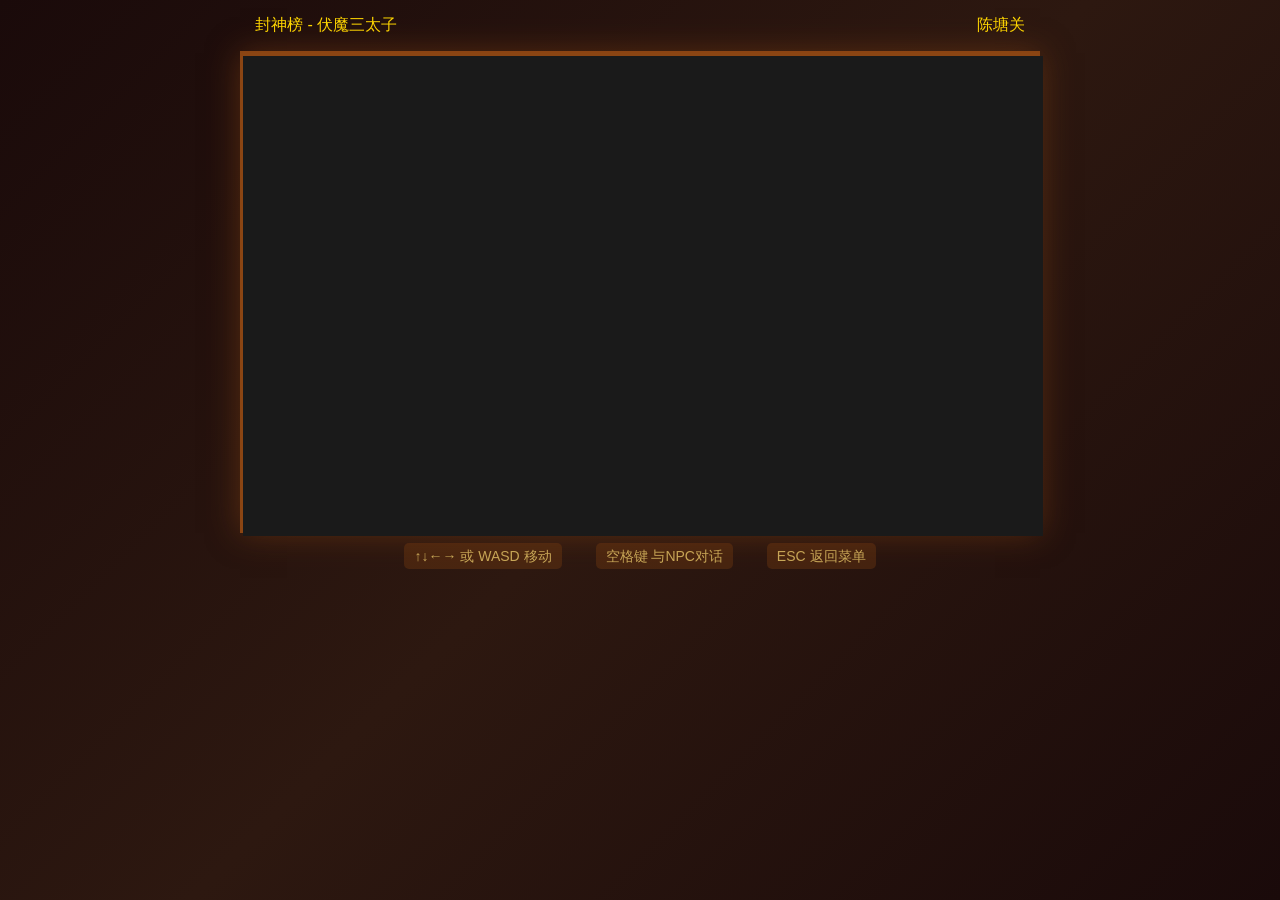
==== frontend/web/game.html @ 1c87904c "feat: 实现游戏地图系统 - GameEngine.js: 游戏引擎、游戏循环、输入处理 - Sprite.js: 角色精灵(哪吒/小龙女/杨戬)、行走动画 - TileMap.js: 地图瓦片系" ====
<!DOCTYPE html>
<html lang="zh-CN">
<head>
    <meta charset="UTF-8">
    <meta name="viewport" content="width=device-width, initial-scale=1.0">
    <title>封神榜 - 游戏</title>
    <style>
        * { margin: 0; padding: 0; box-sizing: border-box; }
        body {
            background: linear-gradient(135deg, #1a0a0a 0%, #2d1810 50%, #1a0a0a 100%);
            min-height: 100vh;
            display: flex;
            flex-direction: column;
            align-items: center;
            font-family: 'Microsoft YaHei', sans-serif;
        }
        #game-header {
            width: 800px;
            padding: 15px;
            display: flex;
            justify-content: space-between;
            align-items: center;
            color: #ffd700;
            border-bottom: 2px solid #8b4513;
        }
        #game-container {
            position: relative;
            width: 800px;
            height: 480px;
            border: 3px solid #8b4513;
            box-shadow: 0 0 30px rgba(139, 69, 19, 0.5);
        }
        #game-canvas {
            display: block;
            background: #1a1a1a;
        }
        #controls-hint {
            width: 800px;
            padding: 15px;
            color: #c9a959;
            text-align: center;
            font-size: 14px;
        }
        #controls-hint span {
            margin: 0 15px;
            padding: 5px 10px;
            background: rgba(139, 69, 19, 0.3);
            border-radius: 5px;
        }
    </style>
</head>
<body>
    <div id="game-header">
        <div>封神榜 - 伏魔三太子</div>
        <div id="location-name">陈塘关</div>
    </div>
    <div id="game-container">
        <canvas id="game-canvas" width="800" height="480"></canvas>
    </div>
    <div id="controls-hint">
        <span>↑↓←→ 或 WASD 移动</span>
        <span>空格键 与NPC对话</span>
        <span>ESC 返回菜单</span>
    </div>

    <script src="js/game/GameEngine.js"></script>
    <script src="js/game/Sprite.js"></script>
    <script src="js/game/TileMap.js"></script>
    <script src="js/game/MapData.js"></script>
    <script src="js/game/PlayerController.js"></script>
    <script>
        class GameScene {
            constructor() {
                this.engine = null;
                this.map = null;
                this.player = null;
                this.camera = { x: 0, y: 0 };
                this.dialogue = null;
            }

            init(engine) {
                this.engine = engine;
                this.player = new NeZhaSprite({
                    id: 'player',
                    name: '哪吒',
                    x: 12 * 32,
                    y: 10 * 32
                });
                this.playerController = new PlayerController(this.player, engine);
                this.loadMap('chen_tang_guan');
            }

            loadMap(mapId) {
                const mapConfig = MapData[mapId];
                if (mapConfig) {
                    this.map = new TileMap(mapConfig);
                    document.getElementById('location-name').textContent = this.map.name;
                }
            }

            changeMap(mapId, targetX, targetY) {
                this.loadMap(mapId);
                this.player.x = targetX * 32;
                this.player.y = targetY * 32;
            }

            update(dt) {
                if (this.dialogue) {
                    if (this.engine.isKeyPressed(' ') || this.engine.isKeyPressed('Enter')) {
                        this.dialogue.index++;
                        if (this.dialogue.index >= this.dialogue.lines.length) {
                            this.dialogue = null;
                        }
                    }
                    return;
                }

                this.playerController.update(dt, this.map);
                this.player.update(dt, this.map);
                this.updateCamera();
            }

            updateCamera() {
                const targetX = this.player.x - this.engine.width / 2 + 16;
                const targetY = this.player.y - this.engine.height / 2 + 24;
                this.camera.x += (targetX - this.camera.x) * 0.1;
                this.camera.y += (targetY - this.camera.y) * 0.1;
                const maxCameraX = this.map.width * this.map.tileSize - this.engine.width;
                const maxCameraY = this.map.height * this.map.tileSize - this.engine.height;
                this.camera.x = Math.max(0, Math.min(this.camera.x, maxCameraX));
                this.camera.y = Math.max(0, Math.min(this.camera.y, maxCameraY));
            }

            render(ctx) {
                if (!this.map) return;
                this.map.render(ctx, this.camera.x, this.camera.y);
                this.player.render(ctx, this.camera.x, this.camera.y);
                this.renderUI(ctx);
                if (this.dialogue) this.renderDialogue(ctx);
            }

            renderUI(ctx) {
                ctx.fillStyle = 'rgba(0, 0, 0, 0.7)';
                ctx.fillRect(10, 10, 120, 45);
                ctx.strokeStyle = '#ffd700';
                ctx.strokeRect(10, 10, 120, 45);
                ctx.fillStyle = '#ffd700';
                ctx.font = '14px Microsoft YaHei';
                ctx.fillText(this.map.name, 20, 30);
                ctx.fillStyle = '#fff';
                ctx.font = '12px Microsoft YaHei';
                ctx.fillText('等级: 1', 20, 48);
            }

            renderDialogue(ctx) {
                const boxY = this.engine.height - 120;
                ctx.fillStyle = 'rgba(0, 0, 0, 0.9)';
                ctx.fillRect(20, boxY, this.engine.width - 40, 100);
                ctx.strokeStyle = '#ffd700';
                ctx.lineWidth = 2;
                ctx.strokeRect(20, boxY, this.engine.width - 40, 100);
                ctx.fillStyle = '#ffd700';
                ctx.font = 'bold 14px Microsoft YaHei';
                ctx.fillText(this.dialogue.name, 40, boxY + 25);
                ctx.fillStyle = '#fff';
                ctx.font = '14px Microsoft YaHei';
                ctx.fillText(this.dialogue.lines[this.dialogue.index], 40, boxY + 55);
                ctx.fillStyle = '#888';
                ctx.font = '12px Microsoft YaHei';
                ctx.fillText('按空格键继续...', this.engine.width - 130, boxY + 85);
            }

            showDialogue(npc) {
                this.dialogue = { name: npc.name, lines: npc.dialogue || ['...'], index: 0 };
            }
        }

        const engine = new GameEngine('game-canvas');
        const scene = new GameScene();
        engine.setScene(scene);
        engine.start();
    </script>
</body>
</html>
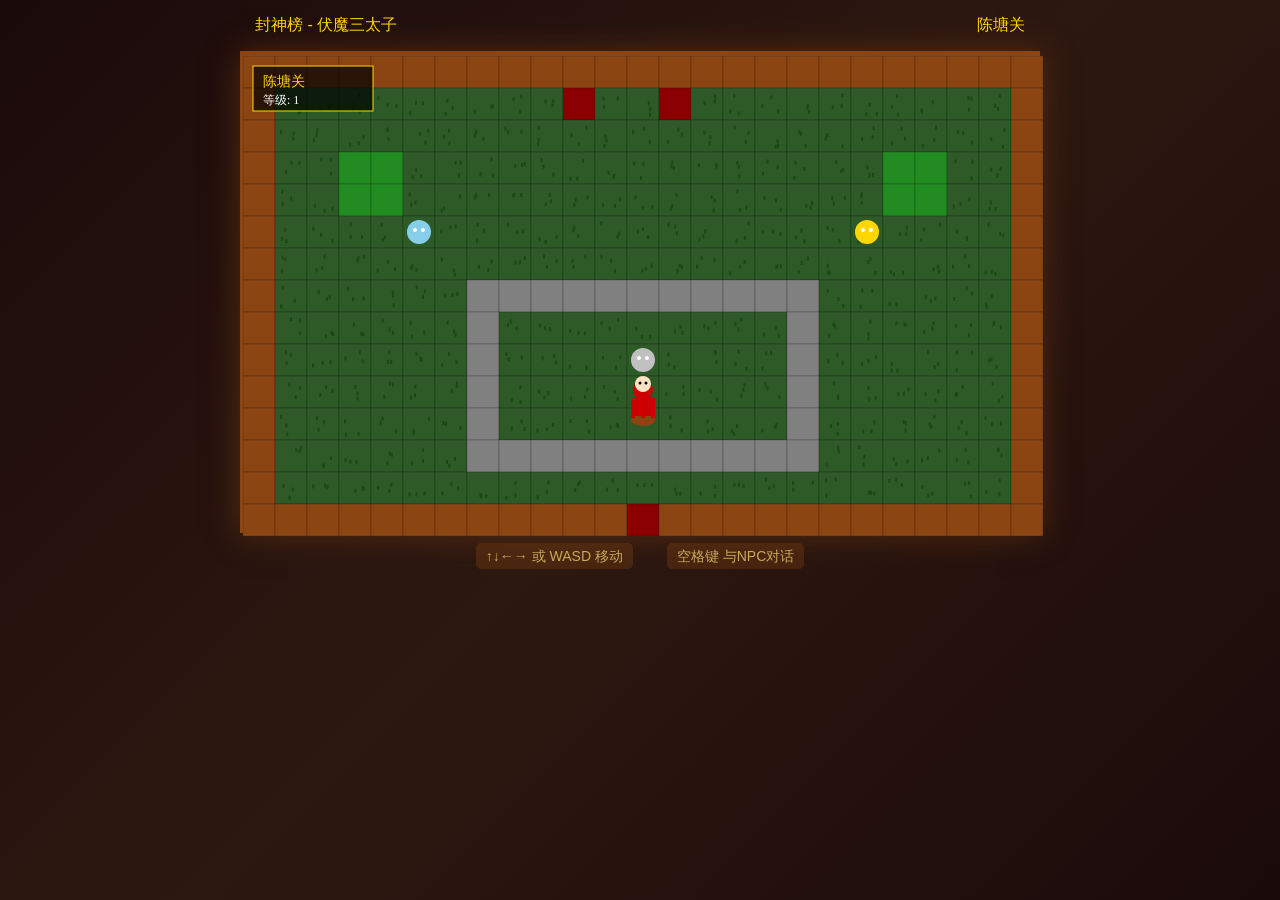
==== commit 15076c38: "fix: 修复游戏黑屏问题，重写game.html - 使用自包含IIFE避免变量冲突 - 简化代码，消除对外部类的依赖 - 添加错误显示调试信息" ====
--- a/frontend/web/game.html
+++ b/frontend/web/game.html
@@ -24,16 +24,12 @@
             border-bottom: 2px solid #8b4513;
         }
         #game-container {
-            position: relative;
             width: 800px;
             height: 480px;
             border: 3px solid #8b4513;
             box-shadow: 0 0 30px rgba(139, 69, 19, 0.5);
         }
-        #game-canvas {
-            display: block;
-            background: #1a1a1a;
-        }
+        canvas { display: block; }
         #controls-hint {
             width: 800px;
             padding: 15px;
@@ -47,138 +43,260 @@
             background: rgba(139, 69, 19, 0.3);
             border-radius: 5px;
         }
+        #error-msg {
+            color: #ff6b6b;
+            padding: 10px;
+            display: none;
+        }
     </style>
 </head>
 <body>
     <div id="game-header">
         <div>封神榜 - 伏魔三太子</div>
-        <div id="location-name">陈塘关</div>
+        <div id="location-name">加载中...</div>
     </div>
     <div id="game-container">
-        <canvas id="game-canvas" width="800" height="480"></canvas>
+        <canvas id="game-canvas"></canvas>
     </div>
     <div id="controls-hint">
         <span>↑↓←→ 或 WASD 移动</span>
         <span>空格键 与NPC对话</span>
-        <span>ESC 返回菜单</span>
     </div>
+    <div id="error-msg"></div>
 
-    <script src="js/game/GameEngine.js"></script>
-    <script src="js/game/Sprite.js"></script>
-    <script src="js/game/TileMap.js"></script>
     <script src="js/game/MapData.js"></script>
-    <script src="js/game/PlayerController.js"></script>
     <script>
-        class GameScene {
-            constructor() {
-                this.engine = null;
-                this.map = null;
-                this.player = null;
-                this.camera = { x: 0, y: 0 };
-                this.dialogue = null;
-            }
-
-            init(engine) {
-                this.engine = engine;
-                this.player = new NeZhaSprite({
-                    id: 'player',
-                    name: '哪吒',
-                    x: 12 * 32,
-                    y: 10 * 32
-                });
-                this.playerController = new PlayerController(this.player, engine);
-                this.loadMap('chen_tang_guan');
-            }
-
-            loadMap(mapId) {
-                const mapConfig = MapData[mapId];
-                if (mapConfig) {
-                    this.map = new TileMap(mapConfig);
-                    document.getElementById('location-name').textContent = this.map.name;
-                }
-            }
-
-            changeMap(mapId, targetX, targetY) {
-                this.loadMap(mapId);
-                this.player.x = targetX * 32;
-                this.player.y = targetY * 32;
-            }
-
-            update(dt) {
-                if (this.dialogue) {
-                    if (this.engine.isKeyPressed(' ') || this.engine.isKeyPressed('Enter')) {
-                        this.dialogue.index++;
-                        if (this.dialogue.index >= this.dialogue.lines.length) {
-                            this.dialogue = null;
+    (function() {
+        try {
+            var canvas = document.getElementById('game-canvas');
+            canvas.width = 800;
+            canvas.height = 480;
+            var ctx = canvas.getContext('2d');
+            
+            var keys = {};
+            window.addEventListener('keydown', function(e) {
+                keys[e.key] = true;
+                if(['ArrowUp','ArrowDown','ArrowLeft','ArrowRight',' '].indexOf(e.key) >= 0) e.preventDefault();
+            });
+            window.addEventListener('keyup', function(e) { keys[e.key] = false; });
+            
+            var TILE_SIZE = 32;
+            
+            var tileColors = {
+                0: '#2d5a27', 1: '#8b4513', 2: '#4682b4', 3: '#808080', 
+                4: '#1a1a1a', 5: '#8b0000', 8: '#228b22'
+            };
+            
+            function drawTile(offsetX, offsetY, type) {
+                var color = tileColors[type] || tileColors[0];
+                ctx.fillStyle = color;
+                ctx.fillRect(offsetX, offsetY, TILE_SIZE, TILE_SIZE);
+                ctx.strokeStyle = 'rgba(0,0,0,0.2)';
+                ctx.strokeRect(offsetX, offsetY, TILE_SIZE, TILE_SIZE);
+                
+                if(type === 0) {
+                    ctx.fillStyle = '#1a4a14';
+                    for(var i=0; i<3; i++) {
+                        ctx.fillRect(offsetX + 5 + Math.random()*20, offsetY + 5 + Math.random()*20, 2, 4);
+                    }
+                }
+            }
+            
+            function drawNPC(npc, offsetX, offsetY) {
+                ctx.fillStyle = npc.color || '#ff69b4';
+                ctx.beginPath();
+                ctx.arc(offsetX + 16, offsetY + 16, 12, 0, Math.PI * 2);
+                ctx.fill();
+                ctx.fillStyle = '#fff';
+                ctx.beginPath();
+                ctx.arc(offsetX + 12, offsetY + 14, 2, 0, Math.PI * 2);
+                ctx.arc(offsetX + 20, offsetY + 14, 2, 0, Math.PI * 2);
+                ctx.fill();
+            }
+            
+            function drawPlayer(px, py, dir, moving, frame) {
+                var bob = moving ? Math.sin(frame * Math.PI / 2) * 2 : 0;
+                var screenX = px - camera.x;
+                var screenY = py - camera.y;
+                
+                ctx.fillStyle = '#8b4513';
+                ctx.beginPath();
+                ctx.ellipse(screenX + 16, screenY + 44 - bob, 12, 6, 0, 0, Math.PI * 2);
+                ctx.fill();
+                
+                ctx.fillStyle = '#cc0000';
+                ctx.beginPath();
+                ctx.arc(screenX + 16, screenY + 14 - bob, 10, 0, Math.PI * 2);
+                ctx.fill();
+                
+                ctx.fillStyle = '#ffe4c4';
+                ctx.beginPath();
+                ctx.arc(screenX + 16, screenY + 8 - bob, 8, 0, Math.PI * 2);
+                ctx.fill();
+                
+                ctx.fillStyle = '#000';
+                var eyeOff = 0;
+                if(dir === 'left') eyeOff = -2;
+                if(dir === 'right') eyeOff = 2;
+                if(dir !== 'up') {
+                    ctx.beginPath();
+                    ctx.arc(screenX + 13 + eyeOff, screenY + 7 - bob, 1.5, 0, Math.PI * 2);
+                    ctx.arc(screenX + 19 + eyeOff, screenY + 7 - bob, 1.5, 0, Math.PI * 2);
+                    ctx.fill();
+                }
+                
+                ctx.fillStyle = '#cc0000';
+                ctx.fillRect(screenX + 4, screenY + 22 - bob, 24, 20);
+                
+                var legOff = moving ? Math.sin(frame * Math.PI / 2) * 4 : 0;
+                ctx.fillStyle = '#8b4513';
+                ctx.fillRect(screenX + 8, screenY + 40 - bob, 6, 8 + legOff*0.5);
+                ctx.fillRect(screenX + 18, screenY + 40 - bob, 6, 8 - legOff*0.5);
+            }
+            
+            function isBlocked(tx, ty) {
+                if(tx < 0 || tx >= currentMap[0].length || ty < 0 || ty >= currentMap.length) return true;
+                var tile = currentMap[ty][tx];
+                return tile === 1 || tile === 2 || tile === 4 || tile === 8;
+            }
+            
+            var currentMapId = 'chen_tang_guan';
+            var currentMap = MapData[currentMapId].tiles;
+            var npcs = MapData[currentMapId].npcs || [];
+            var exits = MapData[currentMapId].exits || [];
+            
+            var player = { x: 12 * 32, y: 10 * 32, dir: 'down', moving: false };
+            var camera = { x: 0, y: 0 };
+            var dialogue = null;
+            var lastTime = 0;
+            
+            function update(dt) {
+                if(dialogue) {
+                    if(keys[' '] || keys['Enter']) {
+                        dialogue.index++;
+                        if(dialogue.index >= dialogue.lines.length) dialogue = null;
+                    }
+                    return;
+                }
+                
+                var dx = 0, dy = 0;
+                var speed = 3;
+                
+                if(keys['ArrowUp'] || keys['w'] || keys['W']) { dy = -speed; player.dir = 'up'; }
+                if(keys['ArrowDown'] || keys['s'] || keys['S']) { dy = speed; player.dir = 'down'; }
+                if(keys['ArrowLeft'] || keys['a'] || keys['A']) { dx = -speed; player.dir = 'left'; }
+                if(keys['ArrowRight'] || keys['d'] || keys['D']) { dx = speed; player.dir = 'right'; }
+                
+                if(dx !== 0 && dy !== 0) { dx *= 0.707; dy *= 0.707; }
+                player.moving = dx !== 0 || dy !== 0;
+                
+                if(player.moving) {
+                    var newX = player.x + dx;
+                    var newY = player.y + dy;
+                    var tx = Math.floor((newX + 16) / TILE_SIZE);
+                    var ty = Math.floor((newY + 40) / TILE_SIZE);
+                    if(!isBlocked(tx, ty)) player.x = newX;
+                    var tx2 = Math.floor((player.x + 16) / TILE_SIZE);
+                    var ty2 = Math.floor((newY + 40) / TILE_SIZE);
+                    if(!isBlocked(tx2, ty2)) player.y = newY;
+                    
+                    var ptx = Math.floor((player.x + 16) / TILE_SIZE);
+                    var pty = Math.floor((player.y + 40) / TILE_SIZE);
+                    for(var i=0; i<exits.length; i++) {
+                        var ex = exits[i];
+                        if(ptx === ex.x && pty === ex.y) {
+                            currentMapId = ex.targetMap;
+                            currentMap = MapData[currentMapId].tiles;
+                            npcs = MapData[currentMapId].npcs || [];
+                            exits = MapData[currentMapId].exits || [];
+                            player.x = ex.targetX * TILE_SIZE;
+                            player.y = ex.targetY * TILE_SIZE;
+                            document.getElementById('location-name').textContent = MapData[currentMapId].name;
+                            break;
                         }
                     }
-                    return;
-                }
-
-                this.playerController.update(dt, this.map);
-                this.player.update(dt, this.map);
-                this.updateCamera();
-            }
-
-            updateCamera() {
-                const targetX = this.player.x - this.engine.width / 2 + 16;
-                const targetY = this.player.y - this.engine.height / 2 + 24;
-                this.camera.x += (targetX - this.camera.x) * 0.1;
-                this.camera.y += (targetY - this.camera.y) * 0.1;
-                const maxCameraX = this.map.width * this.map.tileSize - this.engine.width;
-                const maxCameraY = this.map.height * this.map.tileSize - this.engine.height;
-                this.camera.x = Math.max(0, Math.min(this.camera.x, maxCameraX));
-                this.camera.y = Math.max(0, Math.min(this.camera.y, maxCameraY));
-            }
-
-            render(ctx) {
-                if (!this.map) return;
-                this.map.render(ctx, this.camera.x, this.camera.y);
-                this.player.render(ctx, this.camera.x, this.camera.y);
-                this.renderUI(ctx);
-                if (this.dialogue) this.renderDialogue(ctx);
-            }
-
-            renderUI(ctx) {
-                ctx.fillStyle = 'rgba(0, 0, 0, 0.7)';
+                }
+                
+                var targetX = player.x - 400 + 16;
+                var targetY = player.y - 240 + 24;
+                camera.x += (targetX - camera.x) * 0.1;
+                camera.y += (targetY - camera.y) * 0.1;
+                camera.x = Math.max(0, Math.min(camera.x, currentMap[0].length * TILE_SIZE - 800));
+                camera.y = Math.max(0, Math.min(camera.y, currentMap.length * TILE_SIZE - 480));
+            }
+            
+            var frameCount = 0;
+            function render() {
+                ctx.fillStyle = '#1a0a0a';
+                ctx.fillRect(0, 0, 800, 480);
+                
+                var startX = Math.floor(camera.x / TILE_SIZE);
+                var startY = Math.floor(camera.y / TILE_SIZE);
+                var endX = Math.min(startX + 27, currentMap[0].length);
+                var endY = Math.min(startY + 16, currentMap.length);
+                
+                for(var y = Math.max(0, startY); y < endY; y++) {
+                    for(var x = Math.max(0, startX); x < endX; x++) {
+                        drawTile(x * TILE_SIZE - camera.x, y * TILE_SIZE - camera.y, currentMap[y][x]);
+                    }
+                }
+                
+                for(var i=0; i<npcs.length; i++) {
+                    var npc = npcs[i];
+                    drawNPC(npc, npc.x * TILE_SIZE - camera.x, npc.y * TILE_SIZE - camera.y);
+                }
+                
+                drawPlayer(player.x, player.y, player.dir, player.moving, frameCount);
+                
+                ctx.fillStyle = 'rgba(0,0,0,0.7)';
                 ctx.fillRect(10, 10, 120, 45);
                 ctx.strokeStyle = '#ffd700';
                 ctx.strokeRect(10, 10, 120, 45);
                 ctx.fillStyle = '#ffd700';
                 ctx.font = '14px Microsoft YaHei';
-                ctx.fillText(this.map.name, 20, 30);
+                ctx.fillText(MapData[currentMapId].name, 20, 30);
                 ctx.fillStyle = '#fff';
                 ctx.font = '12px Microsoft YaHei';
                 ctx.fillText('等级: 1', 20, 48);
-            }
-
-            renderDialogue(ctx) {
-                const boxY = this.engine.height - 120;
-                ctx.fillStyle = 'rgba(0, 0, 0, 0.9)';
-                ctx.fillRect(20, boxY, this.engine.width - 40, 100);
-                ctx.strokeStyle = '#ffd700';
-                ctx.lineWidth = 2;
-                ctx.strokeRect(20, boxY, this.engine.width - 40, 100);
-                ctx.fillStyle = '#ffd700';
-                ctx.font = 'bold 14px Microsoft YaHei';
-                ctx.fillText(this.dialogue.name, 40, boxY + 25);
-                ctx.fillStyle = '#fff';
-                ctx.font = '14px Microsoft YaHei';
-                ctx.fillText(this.dialogue.lines[this.dialogue.index], 40, boxY + 55);
-                ctx.fillStyle = '#888';
-                ctx.font = '12px Microsoft YaHei';
-                ctx.fillText('按空格键继续...', this.engine.width - 130, boxY + 85);
-            }
-
-            showDialogue(npc) {
-                this.dialogue = { name: npc.name, lines: npc.dialogue || ['...'], index: 0 };
-            }
-        }
-
-        const engine = new GameEngine('game-canvas');
-        const scene = new GameScene();
-        engine.setScene(scene);
-        engine.start();
+                
+                if(dialogue) {
+                    var boxY = 360;
+                    ctx.fillStyle = 'rgba(0,0,0,0.9)';
+                    ctx.fillRect(20, boxY, 760, 100);
+                    ctx.strokeStyle = '#ffd700';
+                    ctx.lineWidth = 2;
+                    ctx.strokeRect(20, boxY, 760, 100);
+                    ctx.fillStyle = '#ffd700';
+                    ctx.font = 'bold 14px Microsoft YaHei';
+                    ctx.fillText(dialogue.name, 40, boxY + 25);
+                    ctx.fillStyle = '#fff';
+                    ctx.font = '14px Microsoft YaHei';
+                    ctx.fillText(dialogue.lines[dialogue.index], 40, boxY + 55);
+                    ctx.fillStyle = '#888';
+                    ctx.font = '12px Microsoft YaHei';
+                    ctx.fillText('按空格键继续...', 650, boxY + 85);
+                }
+                
+                frameCount++;
+            }
+            
+            function gameLoop(time) {
+                var dt = time - lastTime;
+                lastTime = time;
+                update(dt);
+                render();
+                requestAnimationFrame(gameLoop);
+            }
+            
+            document.getElementById('location-name').textContent = MapData[currentMapId].name;
+            requestAnimationFrame(gameLoop);
+            
+        } catch(e) {
+            document.getElementById('error-msg').style.display = 'block';
+            document.getElementById('error-msg').textContent = 'Error: ' + e.message;
+            console.error(e);
+        }
+    })();
     </script>
 </body>
 </html>
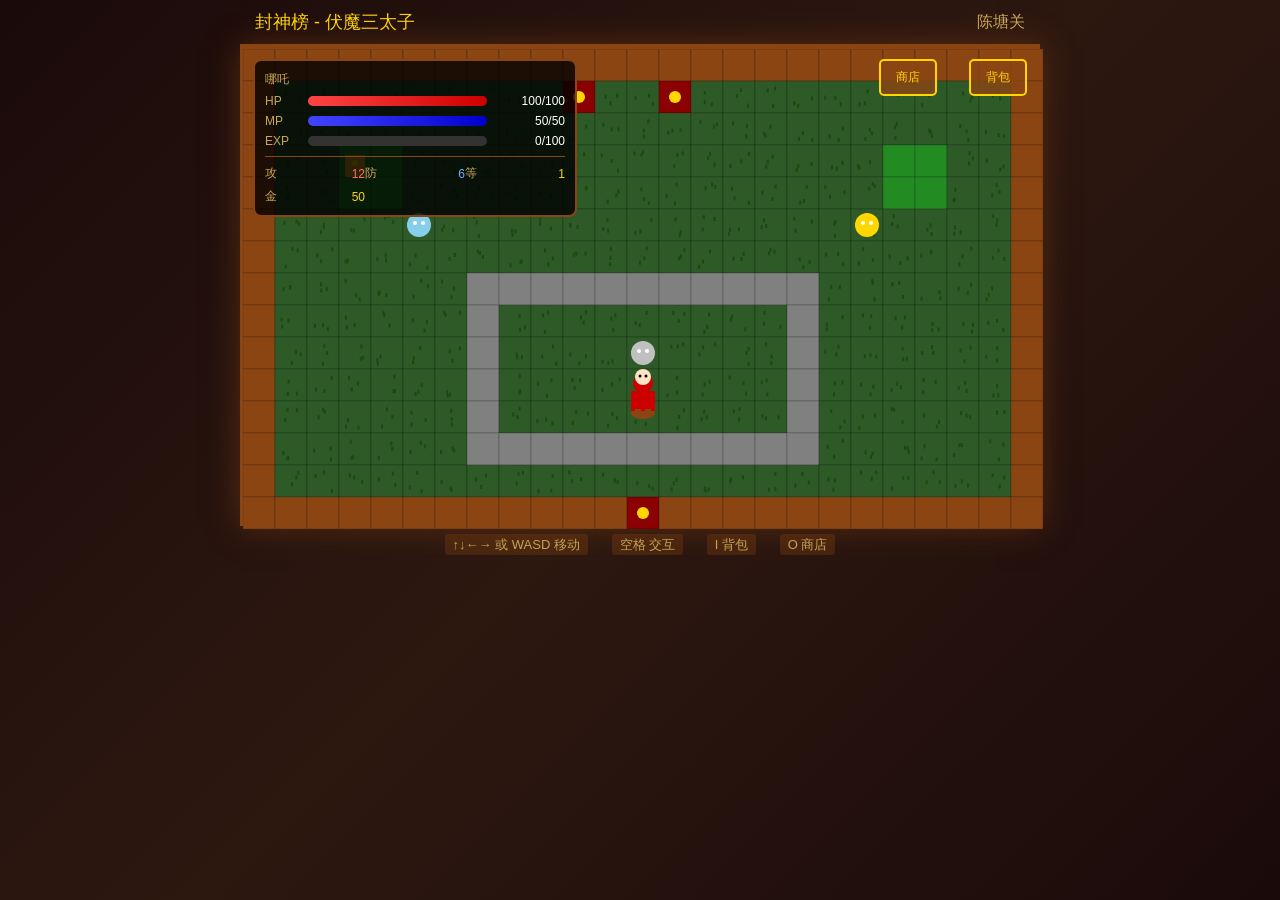
==== commit ed313506: "feat: 完善游戏系统 - 对话、宝箱、装备、状态 - 角色状态系统: HP/MP/EXP条、攻击力、防御力、等级、金币 - 对话系统: NPC对话、选项交互 - 宝箱系统: 可开启的宝箱、获得物品" ====
--- a/frontend/web/game.html
+++ b/frontend/web/game.html
@@ -14,288 +14,442 @@
             align-items: center;
             font-family: 'Microsoft YaHei', sans-serif;
         }
-        #game-header {
-            width: 800px;
-            padding: 15px;
-            display: flex;
-            justify-content: space-between;
-            align-items: center;
-            color: #ffd700;
-            border-bottom: 2px solid #8b4513;
-        }
-        #game-container {
-            width: 800px;
-            height: 480px;
-            border: 3px solid #8b4513;
-            box-shadow: 0 0 30px rgba(139, 69, 19, 0.5);
-        }
+        #game-header { width: 800px; padding: 10px 15px; display: flex; justify-content: space-between; align-items: center; color: #ffd700; border-bottom: 2px solid #8b4513; }
+        #game-header .title { font-size: 18px; }
+        #game-header .location { color: #c9a959; }
+        #game-container { width: 800px; height: 480px; border: 3px solid #8b4513; box-shadow: 0 0 30px rgba(139, 69, 19, 0.5); position: relative; }
         canvas { display: block; }
-        #controls-hint {
-            width: 800px;
-            padding: 15px;
-            color: #c9a959;
-            text-align: center;
-            font-size: 14px;
-        }
-        #controls-hint span {
-            margin: 0 15px;
-            padding: 5px 10px;
-            background: rgba(139, 69, 19, 0.3);
-            border-radius: 5px;
-        }
-        #error-msg {
-            color: #ff6b6b;
-            padding: 10px;
-            display: none;
-        }
+        #ui-overlay { position: absolute; top: 0; left: 0; width: 100%; height: 100%; pointer-events: none; }
+        
+        #status-bar { position: absolute; top: 10px; left: 10px; background: rgba(0,0,0,0.8); border: 2px solid #8b4513; border-radius: 8px; padding: 10px; min-width: 180px; pointer-events: auto; }
+        .status-row { display: flex; align-items: center; margin-bottom: 6px; color: #fff; font-size: 12px; }
+        .status-row:last-child { margin-bottom: 0; }
+        .status-label { width: 35px; color: #c9a959; }
+        .status-bar { flex: 1; height: 10px; background: #333; border-radius: 5px; overflow: hidden; margin: 0 8px; }
+        .status-bar-fill { height: 100%; transition: width 0.3s; }
+        .hp-fill { background: linear-gradient(90deg, #ff4444, #cc0000); }
+        .mp-fill { background: linear-gradient(90deg, #4444ff, #0000cc); }
+        .exp-fill { background: linear-gradient(90deg, #44ff44, #00cc00); }
+        .status-value { width: 70px; text-align: right; }
+        
+        #inventory-btn, #shop-btn { position: absolute; top: 10px; right: 10px; background: rgba(139, 69, 19, 0.8); border: 2px solid #ffd700; color: #ffd700; padding: 8px 15px; cursor: pointer; font-size: 12px; border-radius: 5px; pointer-events: auto; }
+        #shop-btn { right: 100px; }
+        #inventory-btn:hover, #shop-btn:hover { background: rgba(139, 69, 19, 1); }
+        
+        #dialogue-box { position: absolute; bottom: 20px; left: 20px; right: 20px; background: rgba(0,0,0,0.95); border: 3px solid #ffd700; border-radius: 10px; padding: 15px; display: none; pointer-events: auto; }
+        #dialogue-box.active { display: block; }
+        #dialogue-name { color: #ffd700; font-size: 16px; font-weight: bold; margin-bottom: 10px; }
+        #dialogue-text { color: #fff; font-size: 14px; line-height: 1.8; min-height: 40px; }
+        #dialogue-options { margin-top: 15px; display: flex; gap: 10px; flex-wrap: wrap; }
+        .dialogue-option { background: rgba(139, 69, 19, 0.8); border: 1px solid #8b4513; color: #c9a959; padding: 8px 20px; cursor: pointer; border-radius: 5px; font-size: 13px; }
+        .dialogue-option:hover { background: rgba(139, 69, 19, 1); border-color: #ffd700; color: #ffd700; }
+        #dialogue-hint { color: #888; font-size: 12px; margin-top: 10px; text-align: right; }
+        
+        #inventory-panel, #shop-panel { position: absolute; top: 50px; right: 10px; width: 250px; max-height: 400px; background: rgba(0,0,0,0.95); border: 2px solid #8b4513; border-radius: 10px; padding: 15px; display: none; pointer-events: auto; overflow-y: auto; }
+        #inventory-panel.active, #shop-panel.active { display: block; }
+        .panel-title { color: #ffd700; font-size: 16px; margin-bottom: 15px; padding-bottom: 10px; border-bottom: 1px solid #8b4513; }
+        .item-row { display: flex; justify-content: space-between; align-items: center; padding: 8px; background: rgba(139, 69, 19, 0.3); border-radius: 5px; margin-bottom: 8px; }
+        .item-name { color: #fff; font-size: 13px; }
+        .item-qty { color: #c9a959; font-size: 12px; }
+        .item-use-btn { background: #8b0000; border: 1px solid #ffd700; color: #ffd700; padding: 4px 10px; cursor: pointer; border-radius: 3px; font-size: 11px; }
+        .item-use-btn:hover { background: #a00000; }
+        .shop-item { display: flex; justify-content: space-between; align-items: center; padding: 10px; background: rgba(139, 69, 19, 0.3); border-radius: 5px; margin-bottom: 8px; }
+        .shop-item .price { color: #ffd700; font-size: 12px; }
+        .buy-btn { background: #006400; border: 1px solid #ffd700; color: #ffd700; padding: 5px 12px; cursor: pointer; border-radius: 3px; font-size: 12px; }
+        .buy-btn:hover { background: #008000; }
+        
+        #controls-hint { width: 800px; padding: 10px; color: #c9a959; text-align: center; font-size: 13px; }
+        #controls-hint span { margin: 0 10px; padding: 3px 8px; background: rgba(139, 69, 19, 0.3); border-radius: 3px; }
+        
+        #message-toast { position: absolute; top: 50%; left: 50%; transform: translate(-50%, -50%); background: rgba(0,0,0,0.9); border: 2px solid #ffd700; color: #ffd700; padding: 15px 30px; border-radius: 10px; font-size: 16px; display: none; pointer-events: none; }
+        #message-toast.show { display: block; animation: fadeInOut 2s; }
+        
+        @keyframes fadeInOut { 0% { opacity: 0; } 20% { opacity: 1; } 80% { opacity: 1; } 100% { opacity: 0; } }
     </style>
 </head>
 <body>
     <div id="game-header">
-        <div>封神榜 - 伏魔三太子</div>
-        <div id="location-name">加载中...</div>
+        <div class="title">封神榜 - 伏魔三太子</div>
+        <div class="location" id="location-name">陈塘关</div>
     </div>
     <div id="game-container">
-        <canvas id="game-canvas"></canvas>
+        <canvas id="game-canvas" width="800" height="480"></canvas>
+        <div id="ui-overlay">
+            <div id="status-bar">
+                <div class="status-row"><span class="status-label">哪吒</span></div>
+                <div class="status-row">
+                    <span class="status-label">HP</span>
+                    <div class="status-bar"><div class="status-bar-fill hp-fill" id="hp-bar" style="width: 100%"></div></div>
+                    <span class="status-value" id="hp-value">100/100</span>
+                </div>
+                <div class="status-row">
+                    <span class="status-label">MP</span>
+                    <div class="status-bar"><div class="status-bar-fill mp-fill" id="mp-bar" style="width: 100%"></div></div>
+                    <span class="status-value" id="mp-value">50/50</span>
+                </div>
+                <div class="status-row">
+                    <span class="status-label">EXP</span>
+                    <div class="status-bar"><div class="status-bar-fill exp-fill" id="exp-bar" style="width: 0%"></div></div>
+                    <span class="status-value" id="exp-value">0/100</span>
+                </div>
+                <div class="status-row" style="margin-top: 8px; padding-top: 8px; border-top: 1px solid #8b4513;">
+                    <span class="status-label" style="width:30px">攻</span>
+                    <span class="status-value" id="atk-value" style="color:#ff6b6b">12</span>
+                    <span class="status-label" style="width:30px">防</span>
+                    <span class="status-value" id="def-value" style="color:#6bafff">6</span>
+                    <span class="status-label" style="width:30px">等</span>
+                    <span class="status-value" id="lv-value" style="color:#ffd700">1</span>
+                </div>
+                <div class="status-row">
+                    <span class="status-label" style="width:30px">金</span>
+                    <span class="status-value" id="gold-value" style="color:#ffd700">0</span>
+                </div>
+            </div>
+            <button id="inventory-btn">背包</button>
+            <button id="shop-btn">商店</button>
+            <div id="dialogue-box">
+                <div id="dialogue-name"></div>
+                <div id="dialogue-text"></div>
+                <div id="dialogue-options"></div>
+                <div id="dialogue-hint">按空格键继续...</div>
+            </div>
+            <div id="inventory-panel"><div class="panel-title">背包</div><div id="inventory-list"></div></div>
+            <div id="shop-panel"><div class="panel-title">商店</div><div id="shop-list"></div></div>
+            <div id="message-toast"></div>
+        </div>
     </div>
     <div id="controls-hint">
         <span>↑↓←→ 或 WASD 移动</span>
-        <span>空格键 与NPC对话</span>
+        <span>空格 交互</span>
+        <span>I 背包</span>
+        <span>O 商店</span>
     </div>
-    <div id="error-msg"></div>
 
     <script src="js/game/MapData.js"></script>
     <script>
     (function() {
-        try {
-            var canvas = document.getElementById('game-canvas');
-            canvas.width = 800;
-            canvas.height = 480;
-            var ctx = canvas.getContext('2d');
+        var canvas = document.getElementById('game-canvas');
+        canvas.width = 800;
+        canvas.height = 480;
+        var ctx = canvas.getContext('2d');
+        
+        var keys = {};
+        window.addEventListener('keydown', function(e) {
+            keys[e.key] = true;
+            if(['ArrowUp','ArrowDown','ArrowLeft','ArrowRight',' ','i','I','o','O'].indexOf(e.key) >= 0) e.preventDefault();
+            if(e.key === 'i' || e.key === 'I') toggleInventory();
+            if(e.key === 'o' || e.key === 'O') toggleShop();
+        });
+        window.addEventListener('keyup', function(e) { keys[e.key] = false; });
+        
+        document.getElementById('inventory-btn').addEventListener('click', toggleInventory);
+        document.getElementById('shop-btn').addEventListener('click', toggleShop);
+        
+        var TILE_SIZE = 32;
+        var tileColors = {0: '#2d5a27', 1: '#8b4513', 2: '#4682b4', 3: '#808080', 4: '#1a1a1a', 5: '#8b0000', 8: '#228b22', 9: '#daa520'};
+        
+        var player = { name: '哪吒', level: 1, exp: 0, expToLevel: 100, hp: 100, maxHp: 100, mp: 50, maxMp: 50, attack: 12, defense: 6, gold: 50,
+            inventory: [{id: 'herb', name: '药草', qty: 3, type: 'consumable', effect: 'heal', value: 30}, {id: 'niu_huang_wan', name: '牛黄丸', qty: 1, type: 'consumable', effect: 'heal', value: 80}],
+            equipment: { weapon: null, armor: null }};
+        
+        var shopItems = [
+            {id: 'herb', name: '药草', price: 10, type: 'consumable', effect: 'heal', value: 30},
+            {id: 'niu_huang_wan', name: '牛黄丸', price: 50, type: 'consumable', effect: 'heal', value: 80},
+            {id: 'liu_shen_wan', name: '六神丸', price: 200, type: 'consumable', effect: 'heal', value: 200},
+            {id: 'tie_jian', name: '铁剑', price: 300, type: 'weapon', attack: 8},
+            {id: 'pi_jia', name: '皮甲', price: 200, type: 'armor', defense: 5}
+        ];
+        
+        var treasureData = {
+            'chen_tang_guan': [{x: 3, y: 3, opened: false, item: {id: 'herb', name: '药草', qty: 2}}],
+            'chen_tang_wai': [{x: 5, y: 5, opened: false, item: {id: 'niu_huang_wan', name: '牛黄丸', qty: 1}}, {x: 20, y: 8, opened: false, item: {id: 'tie_jian', name: '铁剑', type: 'weapon', attack: 8}}]
+        };
+        
+        function showMessage(text) {
+            var toast = document.getElementById('message-toast');
+            toast.textContent = text;
+            toast.classList.remove('show');
+            void toast.offsetWidth;
+            toast.classList.add('show');
+        }
+        
+        function updateStatusUI() {
+            document.getElementById('hp-bar').style.width = (player.hp / player.maxHp * 100) + '%';
+            document.getElementById('hp-value').textContent = player.hp + '/' + player.maxHp;
+            document.getElementById('mp-bar').style.width = (player.mp / player.maxMp * 100) + '%';
+            document.getElementById('mp-value').textContent = player.mp + '/' + player.maxMp;
+            document.getElementById('exp-bar').style.width = (player.exp / player.expToLevel * 100) + '%';
+            document.getElementById('exp-value').textContent = player.exp + '/' + player.expToLevel;
+            document.getElementById('atk-value').textContent = player.attack;
+            document.getElementById('def-value').textContent = player.defense;
+            document.getElementById('lv-value').textContent = player.level;
+            document.getElementById('gold-value').textContent = player.gold;
+        }
+        
+        function toggleInventory() {
+            var panel = document.getElementById('inventory-panel');
+            panel.classList.toggle('active');
+            if(panel.classList.contains('active')) renderInventory();
+        }
+        
+        function toggleShop() {
+            var panel = document.getElementById('shop-panel');
+            panel.classList.toggle('active');
+            if(panel.classList.contains('active')) renderShop();
+        }
+        
+        function renderInventory() {
+            var list = document.getElementById('inventory-list');
+            if(player.inventory.length === 0) {
+                list.innerHTML = '<div style="color:#888;text-align:center;padding:20px;">背包为空</div>';
+                return;
+            }
+            list.innerHTML = player.inventory.map(function(item, idx) {
+                var useBtn = item.type === 'consumable' ? '<button class="item-use-btn" onclick="useItem(' + idx + ')">使用</button>' : '';
+                return '<div class="item-row"><span class="item-name">' + item.name + '</span><span class="item-qty">x' + item.qty + '</span>' + useBtn + '</div>';
+            }).join('');
+        }
+        
+        window.useItem = function(idx) {
+            var item = player.inventory[idx];
+            if(!item) return;
+            if(item.type === 'consumable') {
+                if(item.effect === 'heal') {
+                    var oldHp = player.hp;
+                    player.hp = Math.min(player.maxHp, player.hp + item.value);
+                    showMessage('恢复 ' + (player.hp - oldHp) + ' HP!');
+                }
+                item.qty--;
+                if(item.qty <= 0) player.inventory.splice(idx, 1);
+                renderInventory();
+                updateStatusUI();
+            }
+        };
+        
+        function renderShop() {
+            var list = document.getElementById('shop-list');
+            list.innerHTML = shopItems.map(function(item) {
+                var stats = item.attack ? ' 攻击+' + item.attack : (item.defense ? ' 防御+' + item.defense : '');
+                return '<div class="shop-item"><span class="item-name">' + item.name + stats + '</span><span class="price">' + item.price + '金</span><button class="buy-btn" onclick="buyItem(\'' + item.id + '\')">购买</button></div>';
+            }).join('');
+        }
+        
+        window.buyItem = function(itemId) {
+            var shopItem = shopItems.find(function(i) { return i.id === itemId; });
+            if(!shopItem) return;
+            if(player.gold < shopItem.price) { showMessage('金币不足!'); return; }
+            player.gold -= shopItem.price;
+            var existItem = player.inventory.find(function(i) { return i.id === itemId; });
+            if(existItem) { existItem.qty++; }
+            else {
+                player.inventory.push({id: shopItem.id, name: shopItem.name, qty: 1, type: shopItem.type, effect: shopItem.effect, value: shopItem.value, attack: shopItem.attack, defense: shopItem.defense});
+            }
+            showMessage('购买了 ' + shopItem.name + '!');
+            renderShop();
+            updateStatusUI();
+        };
+        
+        var dialogueData = {
+            'chen_tang_guan': {
+                'old_man': {name: '老者', lines: ['年轻人，你可是要去降妖除魔？', '这陈塘关最近有些不太平啊...', '城外经常有妖怪出没，你要小心。'], options: [{text: '我要去降妖!', action: function(){ showMessage('老者点了点头'); }}]},
+                'merchant': {name: '商人', lines: ['客官要买点什么？', '我这里有上好的药草！'], options: [{text: '打开商店', action: toggleShop}]},
+                'guard': {name: '守卫', lines: ['陈塘关欢迎你！', '出了南门就是野外了。'], options: []}
+            }
+        };
+        
+        var currentMapId = 'chen_tang_guan';
+        var currentMap = MapData[currentMapId].tiles;
+        var npcs = MapData[currentMapId].npcs || [];
+        var exits = MapData[currentMapId].exits || [];
+        var gamePlayer = { x: 12 * 32, y: 10 * 32, dir: 'down', moving: false };
+        var camera = { x: 0, y: 0 };
+        var dialogue = null;
+        var lastTime = 0;
+        
+        function drawTile(offsetX, offsetY, type) {
+            var color = tileColors[type] || tileColors[0];
+            ctx.fillStyle = color;
+            ctx.fillRect(offsetX, offsetY, TILE_SIZE, TILE_SIZE);
+            ctx.strokeStyle = 'rgba(0,0,0,0.2)';
+            ctx.strokeRect(offsetX, offsetY, TILE_SIZE, TILE_SIZE);
+            if(type === 0) { ctx.fillStyle = '#1a4a14'; for(var i=0; i<3; i++) ctx.fillRect(offsetX + 5 + Math.random()*20, offsetY + 5 + Math.random()*20, 2, 4); }
+            else if(type === 5) { ctx.fillStyle = '#ffd700'; ctx.beginPath(); ctx.arc(offsetX + 16, offsetY + 16, 6, 0, Math.PI*2); ctx.fill(); }
+        }
+        
+        function drawNPC(npc, offsetX, offsetY) {
+            ctx.fillStyle = npc.color || '#ff69b4';
+            ctx.beginPath(); ctx.arc(offsetX + 16, offsetY + 16, 12, 0, Math.PI * 2); ctx.fill();
+            ctx.fillStyle = '#fff';
+            ctx.beginPath(); ctx.arc(offsetX + 12, offsetY + 14, 2, 0, Math.PI * 2); ctx.arc(offsetX + 20, offsetY + 14, 2, 0, Math.PI * 2); ctx.fill();
+        }
+        
+        function drawTreasure(treasure, offsetX, offsetY) {
+            if(treasure.opened) { ctx.fillStyle = '#444'; ctx.fillRect(offsetX + 8, offsetY + 20, 16, 12); }
+            else { ctx.fillStyle = '#daa520'; ctx.fillRect(offsetX + 6, offsetY + 10, 20, 22); ctx.fillStyle = '#ffd700'; ctx.beginPath(); ctx.arc(offsetX + 16, offsetY + 18, 3, 0, Math.PI*2); ctx.fill(); }
+        }
+        
+        function drawPlayer(px, py, dir, moving, frame) {
+            var bob = moving ? Math.sin(frame * Math.PI / 2) * 2 : 0;
+            var screenX = px - camera.x;
+            var screenY = py - camera.y;
+            ctx.fillStyle = '#8b4513'; ctx.beginPath(); ctx.ellipse(screenX + 16, screenY + 44 - bob, 12, 6, 0, 0, Math.PI * 2); ctx.fill();
+            ctx.fillStyle = '#cc0000'; ctx.beginPath(); ctx.arc(screenX + 16, screenY + 14 - bob, 10, 0, Math.PI * 2); ctx.fill();
+            ctx.fillStyle = '#ffe4c4'; ctx.beginPath(); ctx.arc(screenX + 16, screenY + 8 - bob, 8, 0, Math.PI * 2); ctx.fill();
+            ctx.fillStyle = '#000';
+            var eyeOff = 0; if(dir === 'left') eyeOff = -2; if(dir === 'right') eyeOff = 2;
+            if(dir !== 'up') { ctx.beginPath(); ctx.arc(screenX + 13 + eyeOff, screenY + 7 - bob, 1.5, 0, Math.PI * 2); ctx.arc(screenX + 19 + eyeOff, screenY + 7 - bob, 1.5, 0, Math.PI * 2); ctx.fill(); }
+            ctx.fillStyle = '#cc0000'; ctx.fillRect(screenX + 4, screenY + 22 - bob, 24, 20);
+            var legOff = moving ? Math.sin(frame * Math.PI / 2) * 4 : 0;
+            ctx.fillStyle = '#8b4513'; ctx.fillRect(screenX + 8, screenY + 40 - bob, 6, 8 + legOff*0.5); ctx.fillRect(screenX + 18, screenY + 40 - bob, 6, 8 - legOff*0.5);
+        }
+        
+        function isBlocked(tx, ty) {
+            if(tx < 0 || tx >= currentMap[0].length || ty < 0 || ty >= currentMap.length) return true;
+            var tile = currentMap[ty][tx];
+            return tile === 1 || tile === 2 || tile === 4 || tile === 8;
+        }
+        
+        function update(dt) {
+            if(dialogue) {
+                if(keys[' '] || keys['Enter']) {
+                    dialogue.index++;
+                    if(dialogue.index >= dialogue.lines.length) closeDialogue();
+                    else showDialogueText();
+                }
+                return;
+            }
+            if(document.getElementById('inventory-panel').classList.contains('active') || document.getElementById('shop-panel').classList.contains('active')) return;
             
-            var keys = {};
-            window.addEventListener('keydown', function(e) {
-                keys[e.key] = true;
-                if(['ArrowUp','ArrowDown','ArrowLeft','ArrowRight',' '].indexOf(e.key) >= 0) e.preventDefault();
-            });
-            window.addEventListener('keyup', function(e) { keys[e.key] = false; });
+            var dx = 0, dy = 0, speed = 3;
+            if(keys['ArrowUp'] || keys['w'] || keys['W']) { dy = -speed; gamePlayer.dir = 'up'; }
+            if(keys['ArrowDown'] || keys['s'] || keys['S']) { dy = speed; gamePlayer.dir = 'down'; }
+            if(keys['ArrowLeft'] || keys['a'] || keys['A']) { dx = -speed; gamePlayer.dir = 'left'; }
+            if(keys['ArrowRight'] || keys['d'] || keys['D']) { dx = speed; gamePlayer.dir = 'right'; }
+            if(dx !== 0 && dy !== 0) { dx *= 0.707; dy *= 0.707; }
+            gamePlayer.moving = dx !== 0 || dy !== 0;
             
-            var TILE_SIZE = 32;
-            
-            var tileColors = {
-                0: '#2d5a27', 1: '#8b4513', 2: '#4682b4', 3: '#808080', 
-                4: '#1a1a1a', 5: '#8b0000', 8: '#228b22'
-            };
-            
-            function drawTile(offsetX, offsetY, type) {
-                var color = tileColors[type] || tileColors[0];
-                ctx.fillStyle = color;
-                ctx.fillRect(offsetX, offsetY, TILE_SIZE, TILE_SIZE);
-                ctx.strokeStyle = 'rgba(0,0,0,0.2)';
-                ctx.strokeRect(offsetX, offsetY, TILE_SIZE, TILE_SIZE);
-                
-                if(type === 0) {
-                    ctx.fillStyle = '#1a4a14';
-                    for(var i=0; i<3; i++) {
-                        ctx.fillRect(offsetX + 5 + Math.random()*20, offsetY + 5 + Math.random()*20, 2, 4);
-                    }
+            if(gamePlayer.moving) {
+                var newX = gamePlayer.x + dx, newY = gamePlayer.y + dy;
+                var tx = Math.floor((newX + 16) / TILE_SIZE), ty = Math.floor((newY + 40) / TILE_SIZE);
+                if(!isBlocked(tx, ty)) gamePlayer.x = newX;
+                var tx2 = Math.floor((gamePlayer.x + 16) / TILE_SIZE), ty2 = Math.floor((newY + 40) / TILE_SIZE);
+                if(!isBlocked(tx2, ty2)) gamePlayer.y = newY;
+                checkExits(); checkTreasures(); checkNPCs();
+            }
+            var targetX = gamePlayer.x - 400 + 16, targetY = gamePlayer.y - 240 + 24;
+            camera.x += (targetX - camera.x) * 0.1;
+            camera.y += (targetY - camera.y) * 0.1;
+            camera.x = Math.max(0, Math.min(camera.x, currentMap[0].length * TILE_SIZE - 800));
+            camera.y = Math.max(0, Math.min(camera.y, currentMap.length * TILE_SIZE - 480));
+        }
+        
+        function checkExits() {
+            var ptx = Math.floor((gamePlayer.x + 16) / TILE_SIZE), pty = Math.floor((gamePlayer.y + 40) / TILE_SIZE);
+            for(var i=0; i<exits.length; i++) {
+                var ex = exits[i];
+                if(ptx === ex.x && pty === ex.y) {
+                    currentMapId = ex.targetMap;
+                    currentMap = MapData[currentMapId].tiles;
+                    npcs = MapData[currentMapId].npcs || [];
+                    exits = MapData[currentMapId].exits || [];
+                    gamePlayer.x = ex.targetX * TILE_SIZE;
+                    gamePlayer.y = ex.targetY * TILE_SIZE;
+                    document.getElementById('location-name').textContent = MapData[currentMapId].name;
+                    break;
                 }
             }
-            
-            function drawNPC(npc, offsetX, offsetY) {
-                ctx.fillStyle = npc.color || '#ff69b4';
-                ctx.beginPath();
-                ctx.arc(offsetX + 16, offsetY + 16, 12, 0, Math.PI * 2);
-                ctx.fill();
-                ctx.fillStyle = '#fff';
-                ctx.beginPath();
-                ctx.arc(offsetX + 12, offsetY + 14, 2, 0, Math.PI * 2);
-                ctx.arc(offsetX + 20, offsetY + 14, 2, 0, Math.PI * 2);
-                ctx.fill();
-            }
-            
-            function drawPlayer(px, py, dir, moving, frame) {
-                var bob = moving ? Math.sin(frame * Math.PI / 2) * 2 : 0;
-                var screenX = px - camera.x;
-                var screenY = py - camera.y;
-                
-                ctx.fillStyle = '#8b4513';
-                ctx.beginPath();
-                ctx.ellipse(screenX + 16, screenY + 44 - bob, 12, 6, 0, 0, Math.PI * 2);
-                ctx.fill();
-                
-                ctx.fillStyle = '#cc0000';
-                ctx.beginPath();
-                ctx.arc(screenX + 16, screenY + 14 - bob, 10, 0, Math.PI * 2);
-                ctx.fill();
-                
-                ctx.fillStyle = '#ffe4c4';
-                ctx.beginPath();
-                ctx.arc(screenX + 16, screenY + 8 - bob, 8, 0, Math.PI * 2);
-                ctx.fill();
-                
-                ctx.fillStyle = '#000';
-                var eyeOff = 0;
-                if(dir === 'left') eyeOff = -2;
-                if(dir === 'right') eyeOff = 2;
-                if(dir !== 'up') {
-                    ctx.beginPath();
-                    ctx.arc(screenX + 13 + eyeOff, screenY + 7 - bob, 1.5, 0, Math.PI * 2);
-                    ctx.arc(screenX + 19 + eyeOff, screenY + 7 - bob, 1.5, 0, Math.PI * 2);
-                    ctx.fill();
+        }
+        
+        function checkTreasures() {
+            if(!treasureData[currentMapId]) return;
+            var ptx = Math.floor((gamePlayer.x + 16) / TILE_SIZE), pty = Math.floor((gamePlayer.y + 40) / TILE_SIZE);
+            var treasures = treasureData[currentMapId];
+            for(var i=0; i<treasures.length; i++) {
+                var t = treasures[i];
+                if(!t.opened && ptx === t.x && pty === t.y) {
+                    t.opened = true;
+                    var item = t.item;
+                    var existItem = player.inventory.find(function(ii) { return ii.id === item.id; });
+                    if(existItem) { existItem.qty += item.qty || 1; }
+                    else { player.inventory.push({id: item.id, name: item.name, qty: item.qty || 1, type: item.type || 'consumable', effect: item.effect, value: item.value, attack: item.attack, defense: item.defense}); }
+                    if(item.type === 'weapon') { player.attack += item.attack; showMessage('获得武器 ' + item.name + ' (攻击+' + item.attack + ')'); }
+                    else if(item.type === 'armor') { player.defense += item.defense; showMessage('获得防具 ' + item.name + ' (防御+' + item.defense + ')'); }
+                    else { showMessage('获得物品 ' + item.name + ' x' + (item.qty || 1)); }
+                    updateStatusUI();
+                    break;
                 }
-                
-                ctx.fillStyle = '#cc0000';
-                ctx.fillRect(screenX + 4, screenY + 22 - bob, 24, 20);
-                
-                var legOff = moving ? Math.sin(frame * Math.PI / 2) * 4 : 0;
-                ctx.fillStyle = '#8b4513';
-                ctx.fillRect(screenX + 8, screenY + 40 - bob, 6, 8 + legOff*0.5);
-                ctx.fillRect(screenX + 18, screenY + 40 - bob, 6, 8 - legOff*0.5);
-            }
-            
-            function isBlocked(tx, ty) {
-                if(tx < 0 || tx >= currentMap[0].length || ty < 0 || ty >= currentMap.length) return true;
-                var tile = currentMap[ty][tx];
-                return tile === 1 || tile === 2 || tile === 4 || tile === 8;
-            }
-            
-            var currentMapId = 'chen_tang_guan';
-            var currentMap = MapData[currentMapId].tiles;
-            var npcs = MapData[currentMapId].npcs || [];
-            var exits = MapData[currentMapId].exits || [];
-            
-            var player = { x: 12 * 32, y: 10 * 32, dir: 'down', moving: false };
-            var camera = { x: 0, y: 0 };
-            var dialogue = null;
-            var lastTime = 0;
-            
-            function update(dt) {
-                if(dialogue) {
-                    if(keys[' '] || keys['Enter']) {
-                        dialogue.index++;
-                        if(dialogue.index >= dialogue.lines.length) dialogue = null;
-                    }
-                    return;
-                }
-                
-                var dx = 0, dy = 0;
-                var speed = 3;
-                
-                if(keys['ArrowUp'] || keys['w'] || keys['W']) { dy = -speed; player.dir = 'up'; }
-                if(keys['ArrowDown'] || keys['s'] || keys['S']) { dy = speed; player.dir = 'down'; }
-                if(keys['ArrowLeft'] || keys['a'] || keys['A']) { dx = -speed; player.dir = 'left'; }
-                if(keys['ArrowRight'] || keys['d'] || keys['D']) { dx = speed; player.dir = 'right'; }
-                
-                if(dx !== 0 && dy !== 0) { dx *= 0.707; dy *= 0.707; }
-                player.moving = dx !== 0 || dy !== 0;
-                
-                if(player.moving) {
-                    var newX = player.x + dx;
-                    var newY = player.y + dy;
-                    var tx = Math.floor((newX + 16) / TILE_SIZE);
-                    var ty = Math.floor((newY + 40) / TILE_SIZE);
-                    if(!isBlocked(tx, ty)) player.x = newX;
-                    var tx2 = Math.floor((player.x + 16) / TILE_SIZE);
-                    var ty2 = Math.floor((newY + 40) / TILE_SIZE);
-                    if(!isBlocked(tx2, ty2)) player.y = newY;
-                    
-                    var ptx = Math.floor((player.x + 16) / TILE_SIZE);
-                    var pty = Math.floor((player.y + 40) / TILE_SIZE);
-                    for(var i=0; i<exits.length; i++) {
-                        var ex = exits[i];
-                        if(ptx === ex.x && pty === ex.y) {
-                            currentMapId = ex.targetMap;
-                            currentMap = MapData[currentMapId].tiles;
-                            npcs = MapData[currentMapId].npcs || [];
-                            exits = MapData[currentMapId].exits || [];
-                            player.x = ex.targetX * TILE_SIZE;
-                            player.y = ex.targetY * TILE_SIZE;
-                            document.getElementById('location-name').textContent = MapData[currentMapId].name;
-                            break;
-                        }
-                    }
-                }
-                
-                var targetX = player.x - 400 + 16;
-                var targetY = player.y - 240 + 24;
-                camera.x += (targetX - camera.x) * 0.1;
-                camera.y += (targetY - camera.y) * 0.1;
-                camera.x = Math.max(0, Math.min(camera.x, currentMap[0].length * TILE_SIZE - 800));
-                camera.y = Math.max(0, Math.min(camera.y, currentMap.length * TILE_SIZE - 480));
-            }
-            
-            var frameCount = 0;
-            function render() {
-                ctx.fillStyle = '#1a0a0a';
-                ctx.fillRect(0, 0, 800, 480);
-                
-                var startX = Math.floor(camera.x / TILE_SIZE);
-                var startY = Math.floor(camera.y / TILE_SIZE);
-                var endX = Math.min(startX + 27, currentMap[0].length);
-                var endY = Math.min(startY + 16, currentMap.length);
-                
-                for(var y = Math.max(0, startY); y < endY; y++) {
-                    for(var x = Math.max(0, startX); x < endX; x++) {
-                        drawTile(x * TILE_SIZE - camera.x, y * TILE_SIZE - camera.y, currentMap[y][x]);
-                    }
-                }
-                
+            }
+        }
+        
+        function checkNPCs() {
+            if(keys[' ']) {
+                var ptx = Math.floor((gamePlayer.x + 16) / TILE_SIZE), pty = Math.floor((gamePlayer.y + 40) / TILE_SIZE);
                 for(var i=0; i<npcs.length; i++) {
                     var npc = npcs[i];
-                    drawNPC(npc, npc.x * TILE_SIZE - camera.x, npc.y * TILE_SIZE - camera.y);
+                    var dist = Math.abs(npc.x - ptx) + Math.abs(npc.y - pty);
+                    if(dist <= 1) { openDialogue(npc); keys[' '] = false; break; }
                 }
-                
-                drawPlayer(player.x, player.y, player.dir, player.moving, frameCount);
-                
-                ctx.fillStyle = 'rgba(0,0,0,0.7)';
-                ctx.fillRect(10, 10, 120, 45);
-                ctx.strokeStyle = '#ffd700';
-                ctx.strokeRect(10, 10, 120, 45);
-                ctx.fillStyle = '#ffd700';
-                ctx.font = '14px Microsoft YaHei';
-                ctx.fillText(MapData[currentMapId].name, 20, 30);
-                ctx.fillStyle = '#fff';
-                ctx.font = '12px Microsoft YaHei';
-                ctx.fillText('等级: 1', 20, 48);
-                
-                if(dialogue) {
-                    var boxY = 360;
-                    ctx.fillStyle = 'rgba(0,0,0,0.9)';
-                    ctx.fillRect(20, boxY, 760, 100);
-                    ctx.strokeStyle = '#ffd700';
-                    ctx.lineWidth = 2;
-                    ctx.strokeRect(20, boxY, 760, 100);
-                    ctx.fillStyle = '#ffd700';
-                    ctx.font = 'bold 14px Microsoft YaHei';
-                    ctx.fillText(dialogue.name, 40, boxY + 25);
-                    ctx.fillStyle = '#fff';
-                    ctx.font = '14px Microsoft YaHei';
-                    ctx.fillText(dialogue.lines[dialogue.index], 40, boxY + 55);
-                    ctx.fillStyle = '#888';
-                    ctx.font = '12px Microsoft YaHei';
-                    ctx.fillText('按空格键继续...', 650, boxY + 85);
-                }
-                
-                frameCount++;
-            }
-            
-            function gameLoop(time) {
-                var dt = time - lastTime;
-                lastTime = time;
-                update(dt);
-                render();
-                requestAnimationFrame(gameLoop);
-            }
-            
-            document.getElementById('location-name').textContent = MapData[currentMapId].name;
+            }
+        }
+        
+        function openDialogue(npc) {
+            var data = dialogueData[currentMapId] && dialogueData[currentMapId][npc.id];
+            if(!data) data = { name: npc.name, lines: npc.dialogue || ['...'], options: [] };
+            dialogue = { npc: npc, name: data.name, lines: data.lines, options: data.options || [], index: 0 };
+            var box = document.getElementById('dialogue-box');
+            box.classList.add('active');
+            showDialogueText();
+        }
+        
+        function showDialogueText() {
+            document.getElementById('dialogue-name').textContent = dialogue.name;
+            document.getElementById('dialogue-text').textContent = dialogue.lines[dialogue.index];
+            var optionsDiv = document.getElementById('dialogue-options');
+            optionsDiv.innerHTML = '';
+            if(dialogue.index >= dialogue.lines.length - 1 && dialogue.options.length > 0) {
+                dialogue.options.forEach(function(opt) {
+                    var btn = document.createElement('div');
+                    btn.className = 'dialogue-option';
+                    btn.textContent = opt.text;
+                    btn.onclick = function() { opt.action(); closeDialogue(); };
+                    optionsDiv.appendChild(btn);
+                });
+            }
+            document.getElementById('dialogue-hint').style.display = (dialogue.index >= dialogue.lines.length - 1 && dialogue.options.length > 0) ? 'none' : 'block';
+        }
+        
+        function closeDialogue() { dialogue = null; document.getElementById('dialogue-box').classList.remove('active'); }
+        
+        var frameCount = 0;
+        function render() {
+            ctx.fillStyle = '#1a0a0a'; ctx.fillRect(0, 0, 800, 480);
+            var startX = Math.floor(camera.x / TILE_SIZE), startY = Math.floor(camera.y / TILE_SIZE);
+            var endX = Math.min(startX + 27, currentMap[0].length), endY = Math.min(startY + 16, currentMap.length);
+            for(var y = Math.max(0, startY); y < endY; y++) for(var x = Math.max(0, startX); x < endX; x++) drawTile(x * TILE_SIZE - camera.x, y * TILE_SIZE - camera.y, currentMap[y][x]);
+            var treasures = treasureData[currentMapId] || [];
+            for(var i=0; i<treasures.length; i++) {
+                var t = treasures[i];
+                if(t.x >= startX && t.x < endX && t.y >= startY && t.y < endY) drawTreasure(t, t.x * TILE_SIZE - camera.x, t.y * TILE_SIZE - camera.y);
+            }
+            for(var i=0; i<npcs.length; i++) {
+                var npc = npcs[i];
+                if(npc.x >= startX && npc.x < endX && npc.y >= startY && npc.y < endY) drawNPC(npc, npc.x * TILE_SIZE - camera.x, npc.y * TILE_SIZE - camera.y);
+            }
+            drawPlayer(gamePlayer.x, gamePlayer.y, gamePlayer.dir, gamePlayer.moving, frameCount);
+            frameCount++;
+        }
+        
+        function gameLoop(time) {
+            var dt = time - lastTime;
+            lastTime = time;
+            update(dt);
+            render();
             requestAnimationFrame(gameLoop);
-            
-        } catch(e) {
-            document.getElementById('error-msg').style.display = 'block';
-            document.getElementById('error-msg').textContent = 'Error: ' + e.message;
-            console.error(e);
-        }
+        }
+        
+        document.getElementById('location-name').textContent = MapData[currentMapId].name;
+        updateStatusUI();
+        requestAnimationFrame(gameLoop);
     })();
     </script>
 </body>
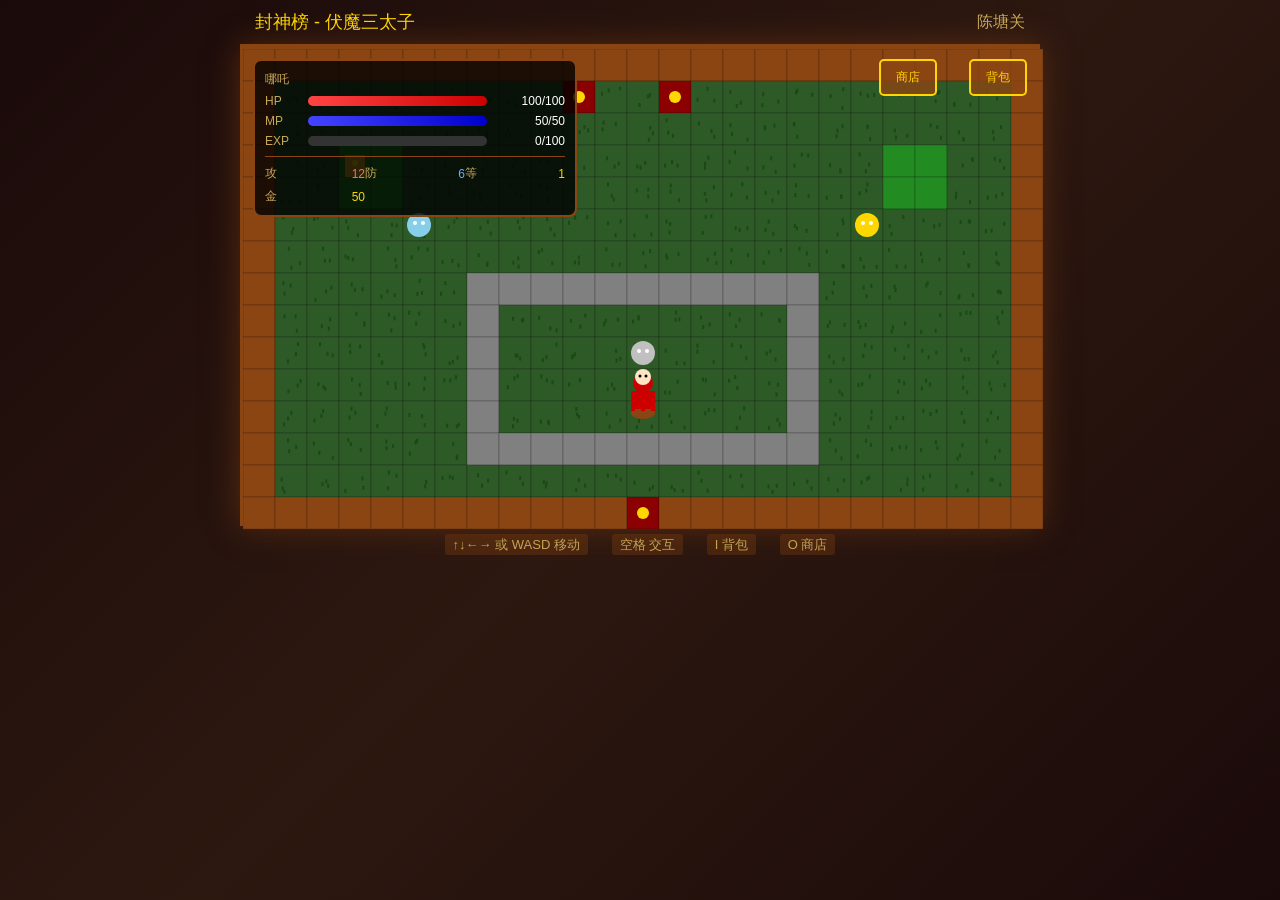
==== commit 9cb087a2: "fix: 修复对话和交互检测问题 - 修正玩家坐标计算，使用角色中心位置 - 修正NPC/宝箱/出口检测逻辑 - 现在按空格可以与相邻NPC对话" ====
--- a/frontend/web/game.html
+++ b/frontend/web/game.html
@@ -330,13 +330,14 @@
             
             if(gamePlayer.moving) {
                 var newX = gamePlayer.x + dx, newY = gamePlayer.y + dy;
-                var tx = Math.floor((newX + 16) / TILE_SIZE), ty = Math.floor((newY + 40) / TILE_SIZE);
+                var tx = Math.floor(newX / TILE_SIZE), ty = Math.floor((newY + 24) / TILE_SIZE);
                 if(!isBlocked(tx, ty)) gamePlayer.x = newX;
-                var tx2 = Math.floor((gamePlayer.x + 16) / TILE_SIZE), ty2 = Math.floor((newY + 40) / TILE_SIZE);
+                var tx2 = Math.floor(gamePlayer.x / TILE_SIZE), ty2 = Math.floor((newY + 24) / TILE_SIZE);
                 if(!isBlocked(tx2, ty2)) gamePlayer.y = newY;
                 checkExits(); checkTreasures(); checkNPCs();
             }
-            var targetX = gamePlayer.x - 400 + 16, targetY = gamePlayer.y - 240 + 24;
+            var targetX = gamePlayer.x - 400 + 16;
+            var targetY = gamePlayer.y - 240 + 24;
             camera.x += (targetX - camera.x) * 0.1;
             camera.y += (targetY - camera.y) * 0.1;
             camera.x = Math.max(0, Math.min(camera.x, currentMap[0].length * TILE_SIZE - 800));
@@ -344,7 +345,8 @@
         }
         
         function checkExits() {
-            var ptx = Math.floor((gamePlayer.x + 16) / TILE_SIZE), pty = Math.floor((gamePlayer.y + 40) / TILE_SIZE);
+            var ptx = Math.floor(gamePlayer.x / TILE_SIZE);
+            var pty = Math.floor((gamePlayer.y + 24) / TILE_SIZE);
             for(var i=0; i<exits.length; i++) {
                 var ex = exits[i];
                 if(ptx === ex.x && pty === ex.y) {
@@ -362,7 +364,8 @@
         
         function checkTreasures() {
             if(!treasureData[currentMapId]) return;
-            var ptx = Math.floor((gamePlayer.x + 16) / TILE_SIZE), pty = Math.floor((gamePlayer.y + 40) / TILE_SIZE);
+            var ptx = Math.floor(gamePlayer.x / TILE_SIZE);
+            var pty = Math.floor((gamePlayer.y + 24) / TILE_SIZE);
             var treasures = treasureData[currentMapId];
             for(var i=0; i<treasures.length; i++) {
                 var t = treasures[i];
@@ -383,7 +386,8 @@
         
         function checkNPCs() {
             if(keys[' ']) {
-                var ptx = Math.floor((gamePlayer.x + 16) / TILE_SIZE), pty = Math.floor((gamePlayer.y + 40) / TILE_SIZE);
+                var ptx = Math.floor(gamePlayer.x / TILE_SIZE);
+                var pty = Math.floor((gamePlayer.y + 24) / TILE_SIZE);
                 for(var i=0; i<npcs.length; i++) {
                     var npc = npcs[i];
                     var dist = Math.abs(npc.x - ptx) + Math.abs(npc.y - pty);
